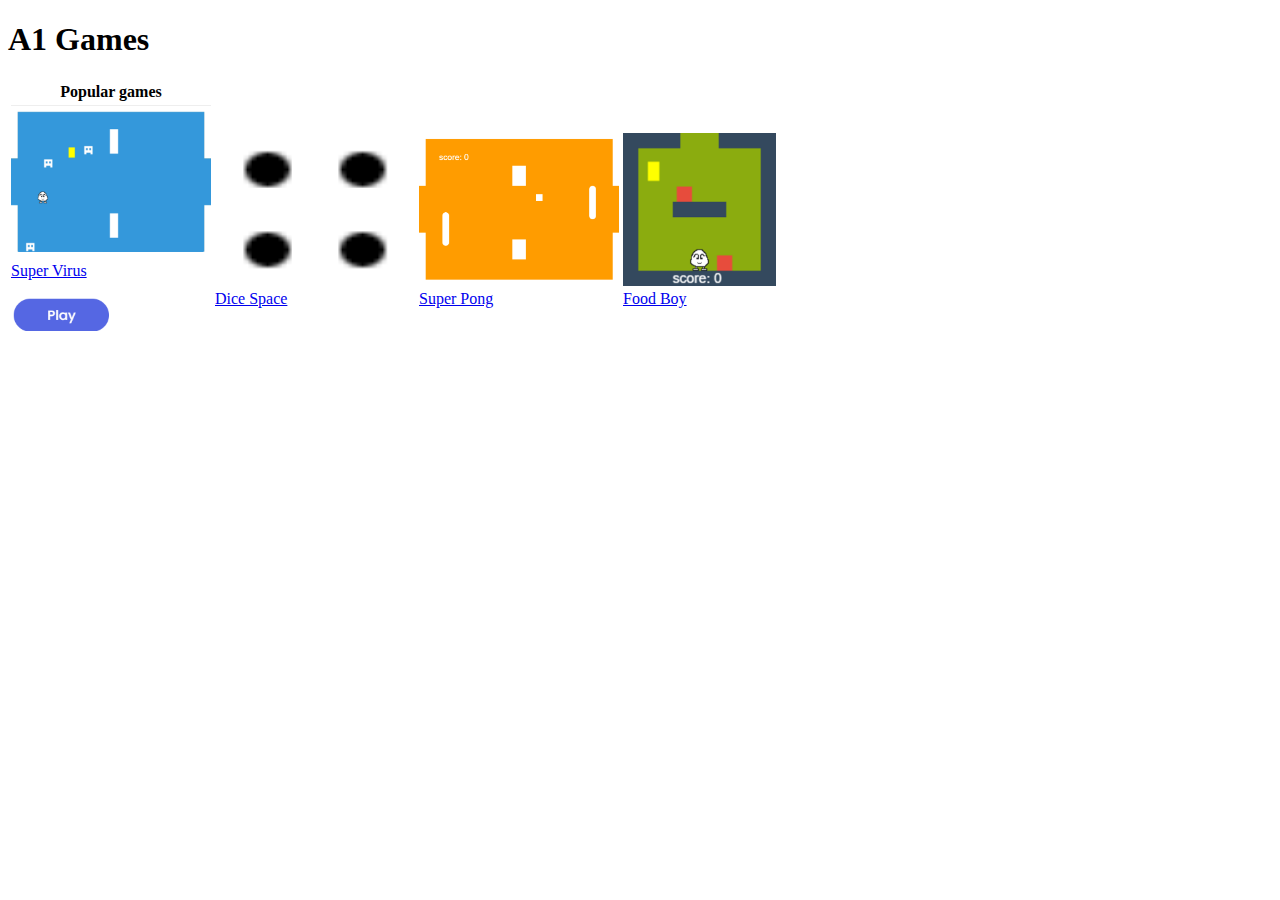
==== index.html @ 89c67b85 "Update index.html" ====
<!DOCTYPE html>
<html>
<head>
<title>Game Page</title>
<link rel="stylesheet" href="site.css" type="text/css" />
</head>
<body>
<noscript>Please enable Javascript in your browser to play GameSnacks!</noscript>

<h1>A1 Games</h1>

<table class="a">
  <tr>
  <th>Popular games</th>
  <th></th>
  <th></th>
  <th></th>
  </tr>
  <tr>
    <td width="25%">
      <a href="game/virus/index.html"><img src="game/virus/assets/cover.png" width="200" height="153"><br>
      Super Virus <br><br><img src="game/images/button-play.png" width="100"></a></td>
    <td width="25%">
	<a href="game/dice/index.html"><img src="game/dice/assets/player_dice40x40.png" width="200" height="153"><br>
	Dice Space</a></td>
    <td width="25%">
	<a href="game/pong/index.html"><img src="game/pong/assets/cover.png" width="200" height="153"><br>
	Super Pong</a></td>
    <td width="25%"><a href="game/food/index.html"><img src="game/food/assets/cover.png" width="153" height="153"><br>
	Food Boy</a></td>
  </tr>
</table>

</body>
</html>
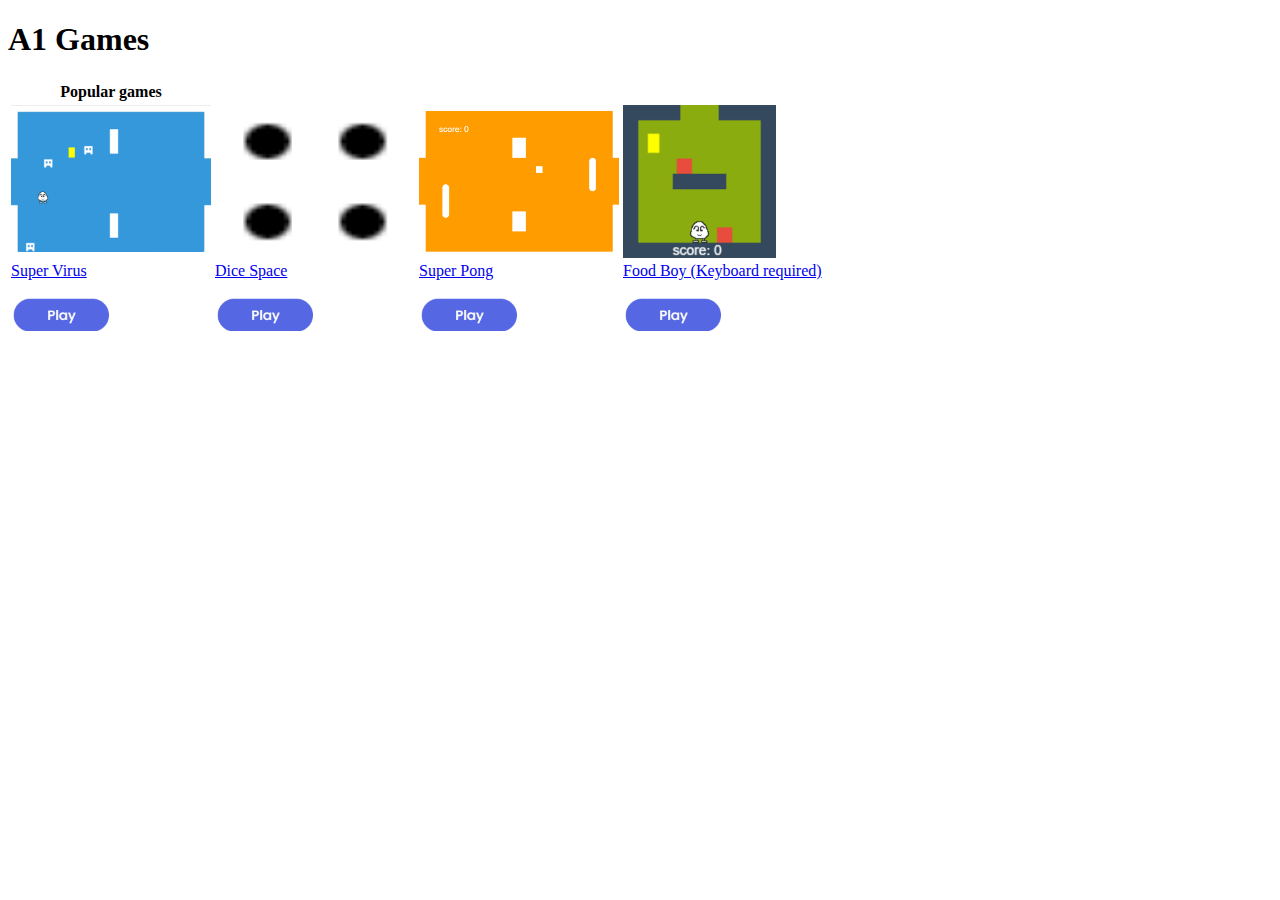
==== commit fe740e6d: "Update index.html" ====
--- a/index.html
+++ b/index.html
@@ -22,12 +22,12 @@
       Super Virus <br><br><img src="game/images/button-play.png" width="100"></a></td>
     <td width="25%">
 	<a href="game/dice/index.html"><img src="game/dice/assets/player_dice40x40.png" width="200" height="153"><br>
-	Dice Space</a></td>
+	Dice Space <br><br><img src="game/images/button-play.png" width="100"></a></td>
     <td width="25%">
 	<a href="game/pong/index.html"><img src="game/pong/assets/cover.png" width="200" height="153"><br>
-	Super Pong</a></td>
+	Super Pong <br><br><img src="game/images/button-play.png" width="100"></a></td>
     <td width="25%"><a href="game/food/index.html"><img src="game/food/assets/cover.png" width="153" height="153"><br>
-	Food Boy</a></td>
+	Food Boy (Keyboard required) <br><br><img src="game/images/button-play.png" width="100"></a></td>
   </tr>
 </table>
 
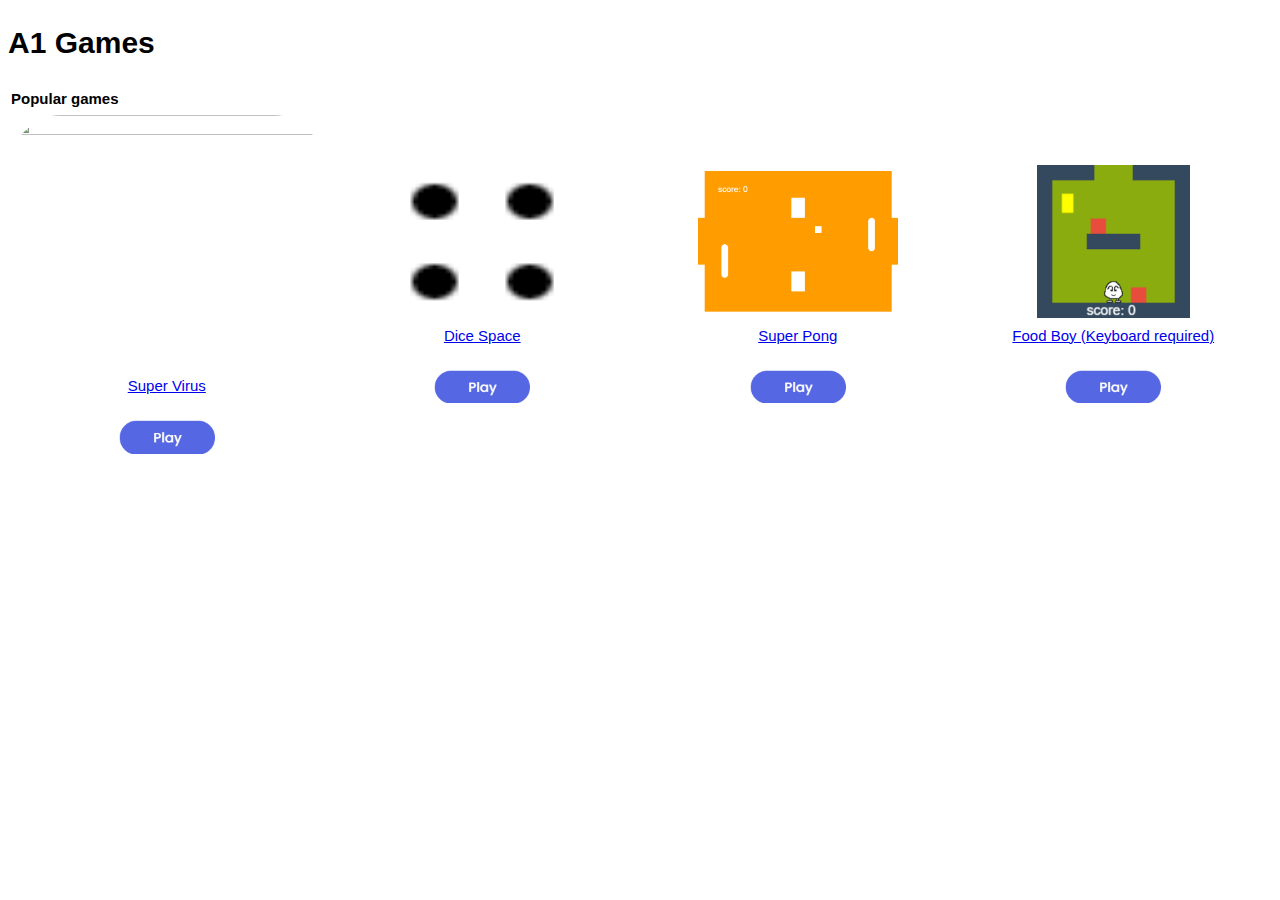
==== commit b2eadb92: "Update index.html" ====
--- a/index.html
+++ b/index.html
@@ -18,7 +18,11 @@
   </tr>
   <tr>
     <td width="25%">
-      <a href="game/virus/index.html"><img src="game/virus/assets/cover.png" width="200" height="153"><br>
+      <a href="virus/index.html">
+        <div class="image-container">
+          <img src="virus/assets/cover.png" width="200" height="153">
+          </div>
+        <br>
       Super Virus <br><br><img src="game/images/button-play.png" width="100"></a></td>
     <td width="25%">
 	<a href="game/dice/index.html"><img src="game/dice/assets/player_dice40x40.png" width="200" height="153"><br>
--- a/site.css
+++ b/site.css
@@ -0,0 +1,45 @@
+body {
+	background: #FFFFFF;
+}
+
+html,body {
+		font-family:Verdana,sans-serif;
+		font-size:15px;
+		line-height:1.5
+}
+
+div.a,td {
+  text-align: center;
+}
+
+div.b {
+  text-align: left;
+}
+
+div.c {
+  text-align: right;
+}
+
+div.c {
+  text-align: justify;
+}
+
+table.a {
+  table-layout: fixed;
+  width: 100%;  
+}
+
+th {
+    text-align: left;
+}
+
+.image-container {
+  border-radius: 50px; /* Adjust the value to control the roundness */
+  overflow: hidden; /* This is important to hide the overflowing corners */
+}
+
+.image-container img {
+  display: block;
+  width: 100%;
+  height: auto;
+}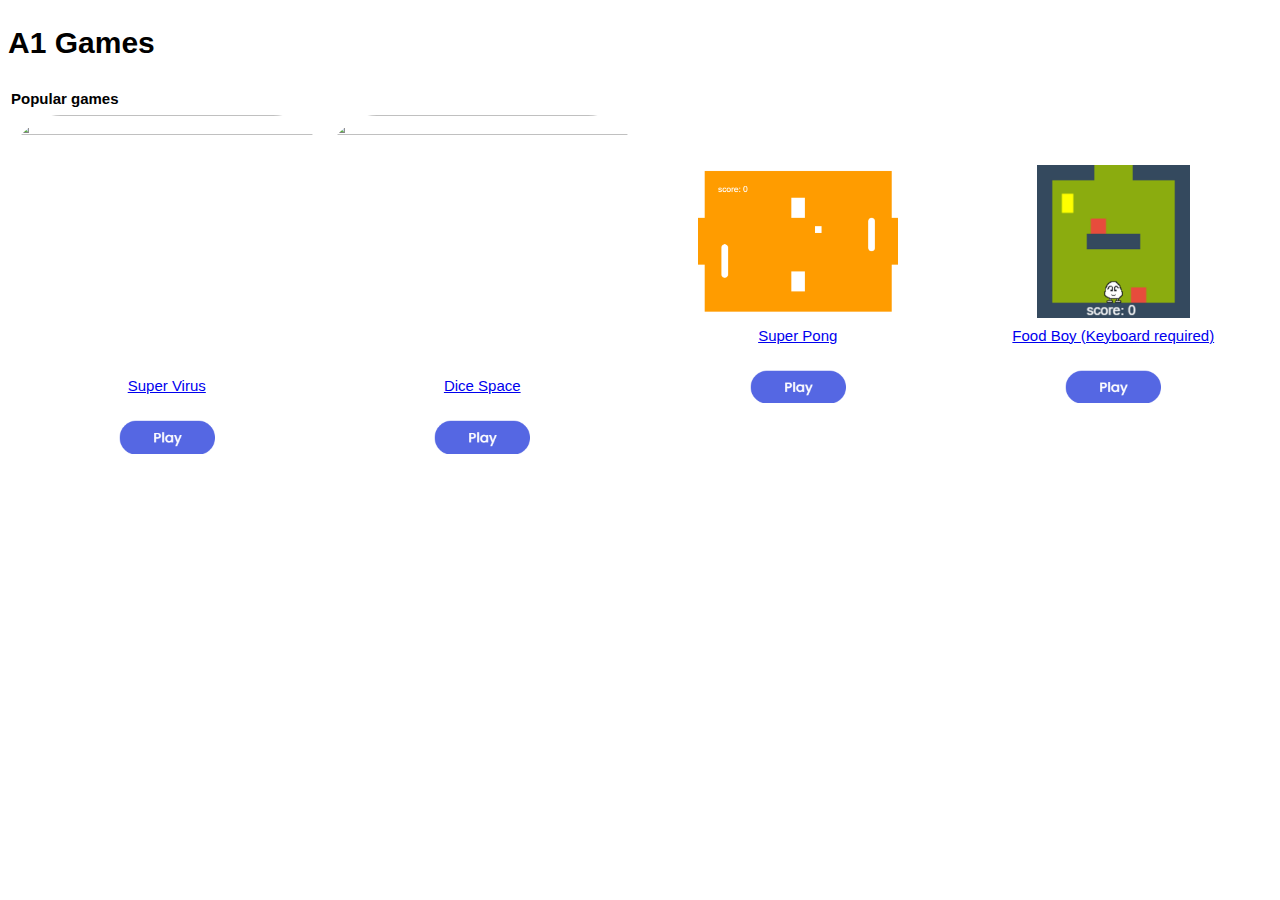
==== commit e063247b: "Update index.html" ====
--- a/index.html
+++ b/index.html
@@ -25,7 +25,11 @@
         <br>
       Super Virus <br><br><img src="game/images/button-play.png" width="100"></a></td>
     <td width="25%">
-	<a href="game/dice/index.html"><img src="game/dice/assets/player_dice40x40.png" width="200" height="153"><br>
+      <a href="dice/index.html">
+        <div class="image-container">
+          <img src="image/dice/assets/player_dice_cover.png" width="200" height="153">
+          </div>
+        <br>
 	Dice Space <br><br><img src="game/images/button-play.png" width="100"></a></td>
     <td width="25%">
 	<a href="game/pong/index.html"><img src="game/pong/assets/cover.png" width="200" height="153"><br>
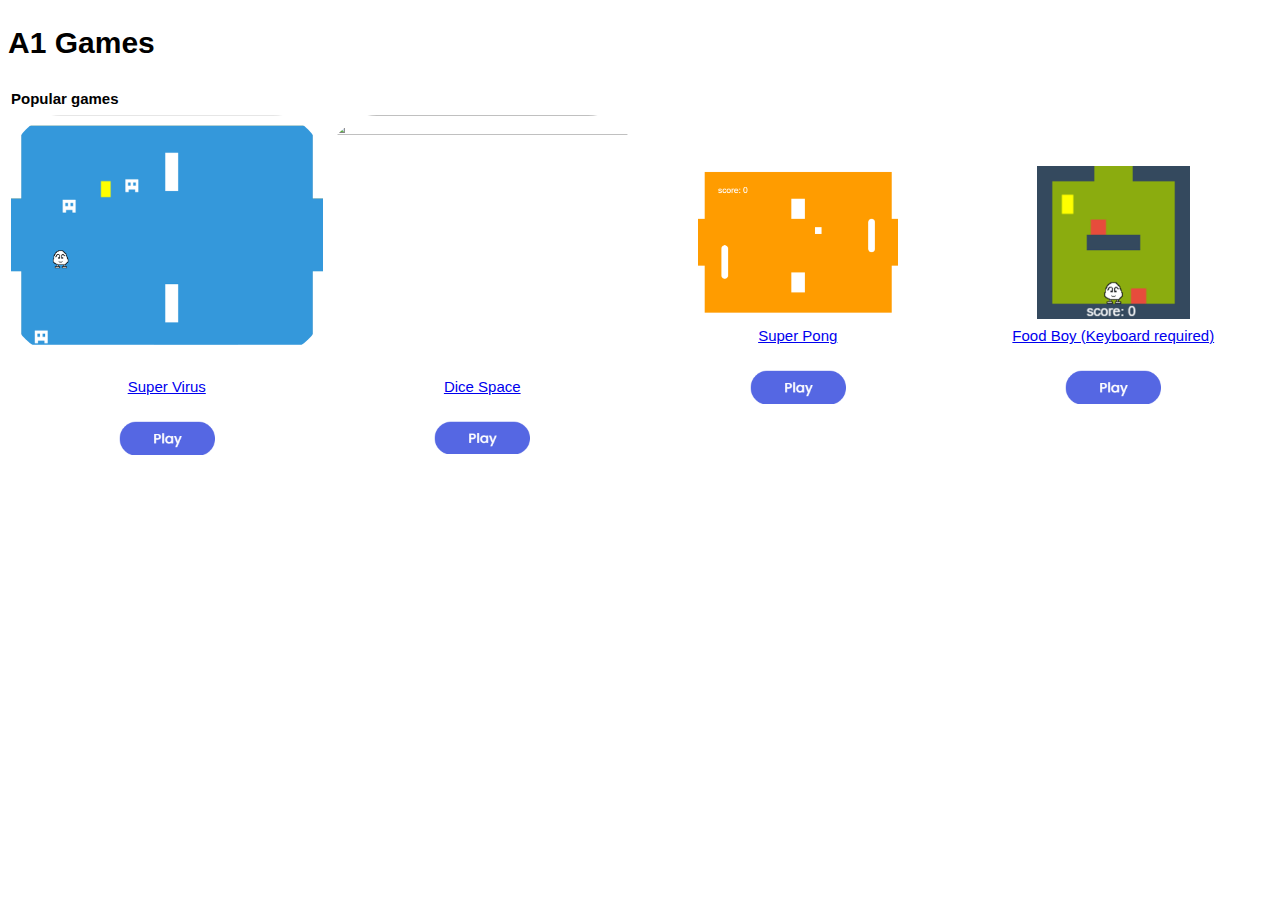
==== commit a9810945: "Update index.html" ====
--- a/index.html
+++ b/index.html
@@ -20,14 +20,14 @@
     <td width="25%">
       <a href="virus/index.html">
         <div class="image-container">
-          <img src="virus/assets/cover.png" width="200" height="153">
+          <img src="game/virus/assets/cover.png" width="200" height="153">
           </div>
         <br>
       Super Virus <br><br><img src="game/images/button-play.png" width="100"></a></td>
     <td width="25%">
       <a href="dice/index.html">
         <div class="image-container">
-          <img src="image/dice/assets/player_dice_cover.png" width="200" height="153">
+          <img src="game/image/dice/assets/player_dice_cover.png" width="200" height="153">
           </div>
         <br>
 	Dice Space <br><br><img src="game/images/button-play.png" width="100"></a></td>
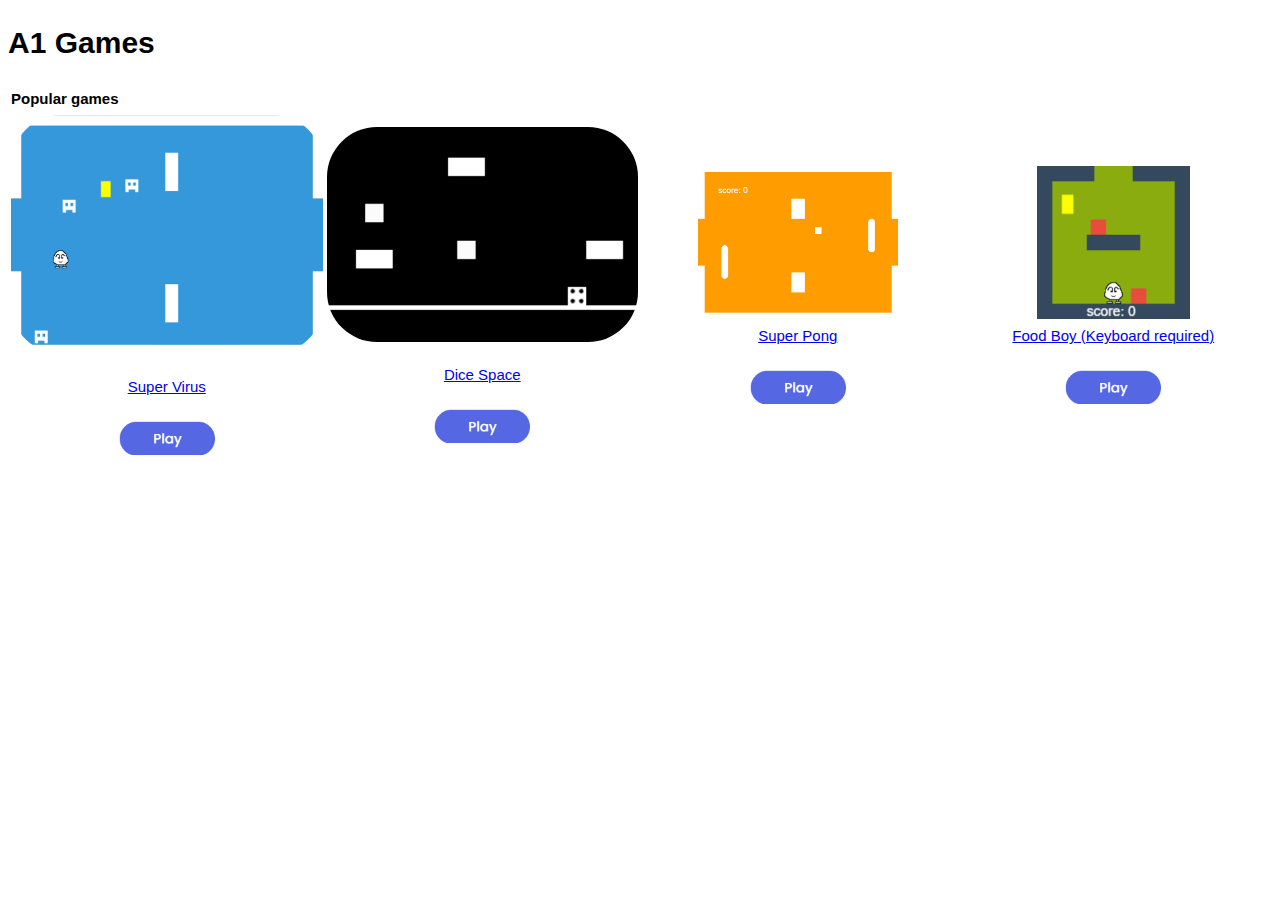
==== commit 7971d8e5: "Update index.html" ====
--- a/index.html
+++ b/index.html
@@ -27,7 +27,7 @@
     <td width="25%">
       <a href="dice/index.html">
         <div class="image-container">
-          <img src="game/image/dice/assets/player_dice_cover.png" width="200" height="153">
+          <img src="game/dice/assets/player_dice_cover.png" width="200" height="153">
           </div>
         <br>
 	Dice Space <br><br><img src="game/images/button-play.png" width="100"></a></td>
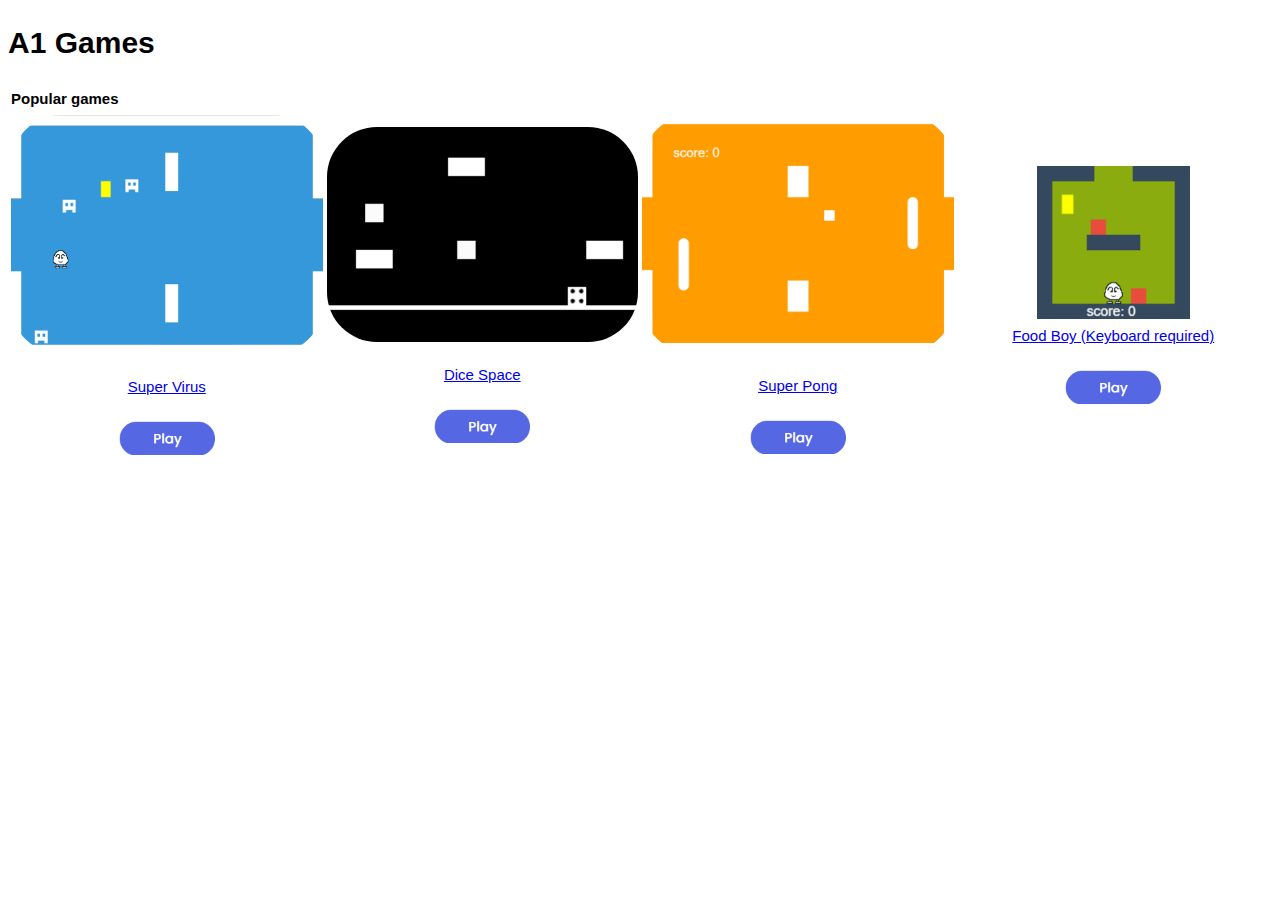
==== commit 779f7e96: "Update index.html" ====
--- a/index.html
+++ b/index.html
@@ -32,7 +32,11 @@
         <br>
 	Dice Space <br><br><img src="game/images/button-play.png" width="100"></a></td>
     <td width="25%">
-	<a href="game/pong/index.html"><img src="game/pong/assets/cover.png" width="200" height="153"><br>
+      <a href="pong/index.html">
+        <div class="image-container">
+          <img src="game/pong/assets/cover.png" width="200" height="153">
+          </div>
+        <br>
 	Super Pong <br><br><img src="game/images/button-play.png" width="100"></a></td>
     <td width="25%"><a href="game/food/index.html"><img src="game/food/assets/cover.png" width="153" height="153"><br>
 	Food Boy (Keyboard required) <br><br><img src="game/images/button-play.png" width="100"></a></td>
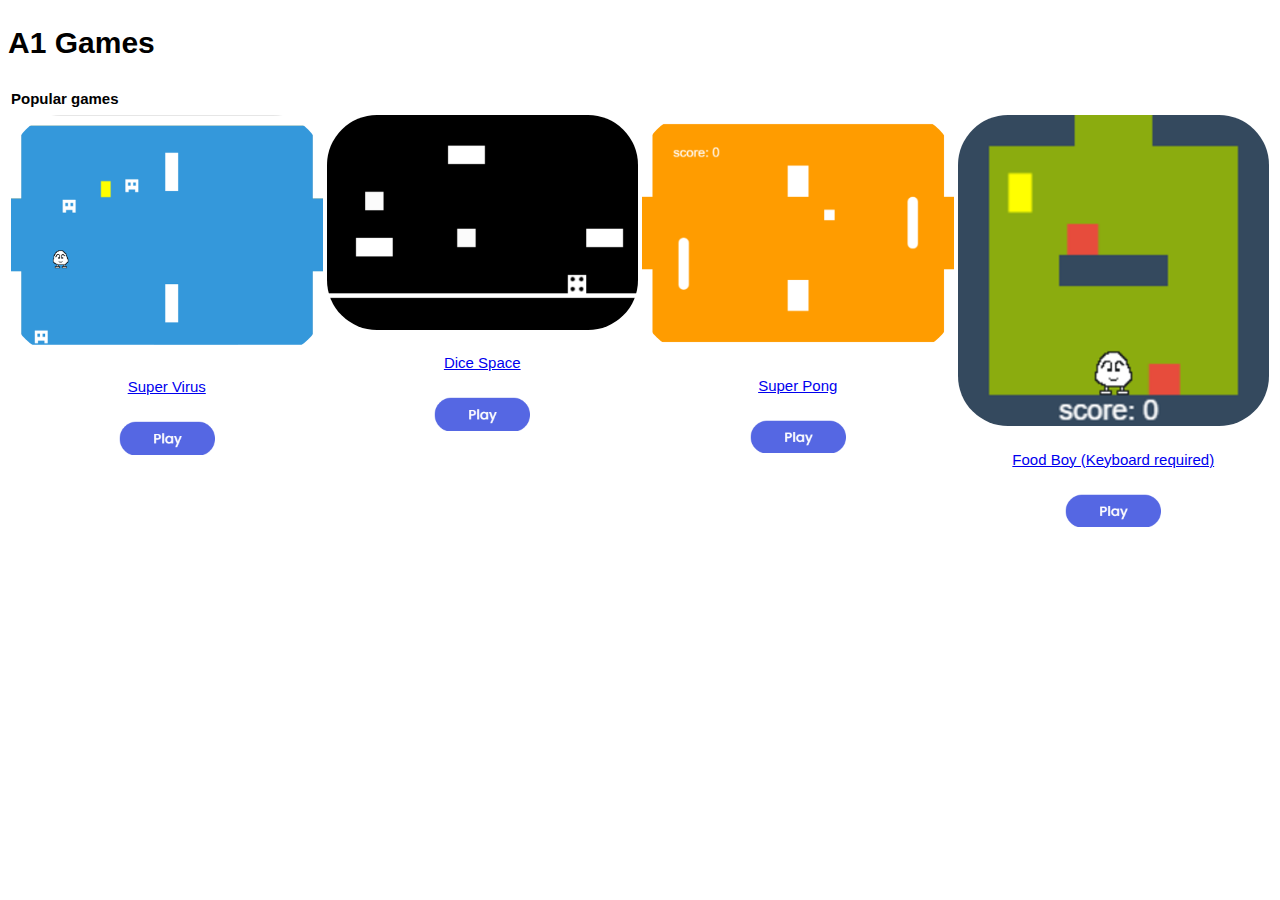
==== commit cc9e03b8: "Update index.html" ====
--- a/index.html
+++ b/index.html
@@ -16,29 +16,33 @@
   <th></th>
   <th></th>
   </tr>
-  <tr>
+  <tr valign="top">
     <td width="25%">
-      <a href="virus/index.html">
+      <a href="game/virus/index.html">
         <div class="image-container">
           <img src="game/virus/assets/cover.png" width="200" height="153">
           </div>
         <br>
       Super Virus <br><br><img src="game/images/button-play.png" width="100"></a></td>
     <td width="25%">
-      <a href="dice/index.html">
+      <a href="game/dice/index.html">
         <div class="image-container">
           <img src="game/dice/assets/player_dice_cover.png" width="200" height="153">
           </div>
         <br>
 	Dice Space <br><br><img src="game/images/button-play.png" width="100"></a></td>
     <td width="25%">
-      <a href="pong/index.html">
+      <a href="game/pong/index.html">
         <div class="image-container">
           <img src="game/pong/assets/cover.png" width="200" height="153">
           </div>
         <br>
 	Super Pong <br><br><img src="game/images/button-play.png" width="100"></a></td>
-    <td width="25%"><a href="game/food/index.html"><img src="game/food/assets/cover.png" width="153" height="153"><br>
+  <td width="25%"><a href="game/food/index.html">
+    <div class="image-container">
+    <img src="game/food/assets/cover.png" width="150" height="150">
+    </div>
+    <br>
 	Food Boy (Keyboard required) <br><br><img src="game/images/button-play.png" width="100"></a></td>
   </tr>
 </table>
